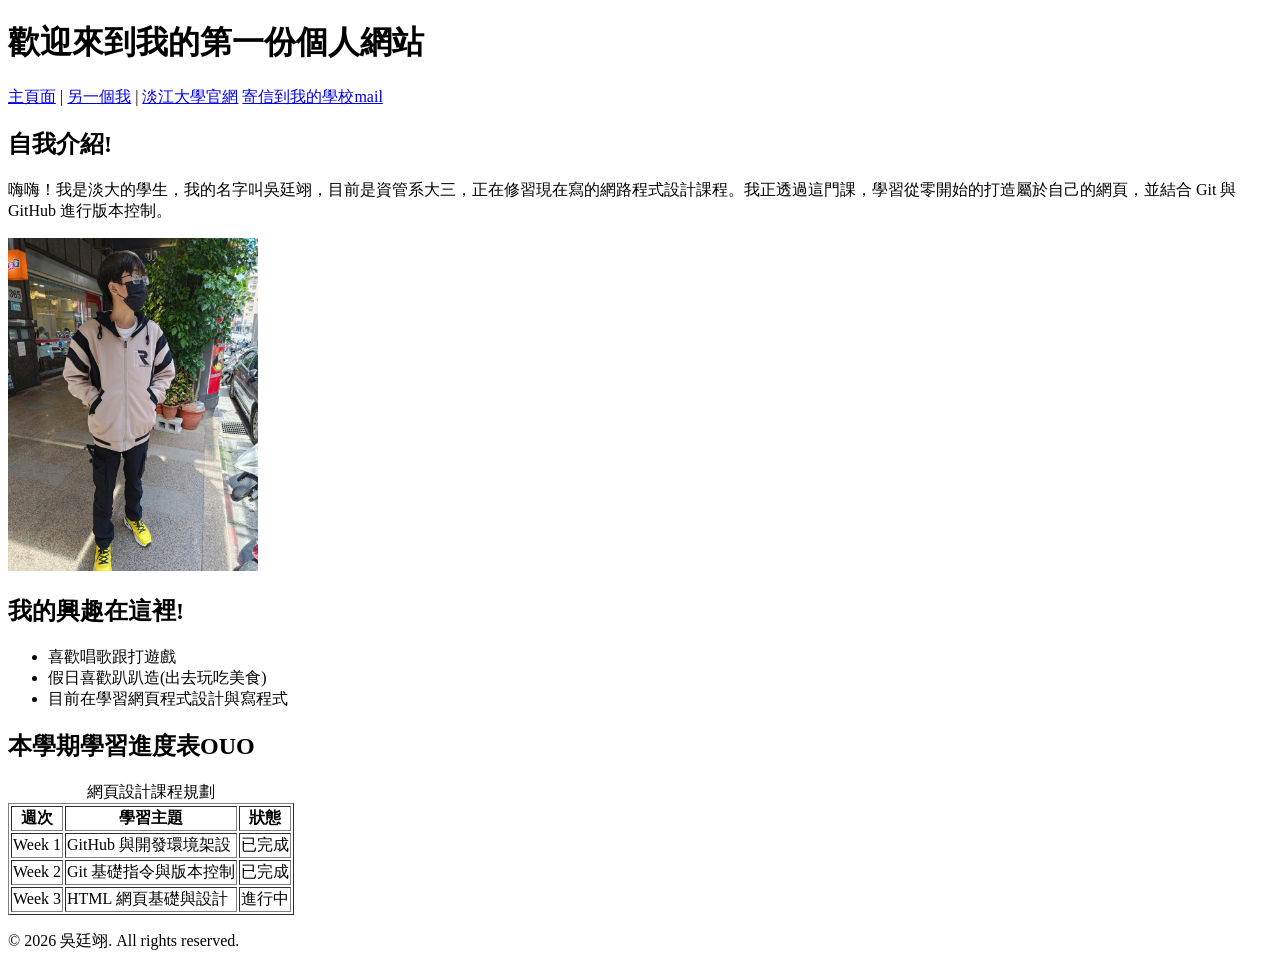
==== index.html @ dd285f0b "Create personal introduction pages" ====
<!DOCTYPE html>
<html lang="zh-Hant">
<head>
    <meta charset="UTF-8">
    <meta name="viewport" content="width=device-width, initial-scale=1.0">
    <title>我的個人自我介紹</title>
</head>
<body>

    <!-- 頁首與導覽 -->
    <header>
        <h1>歡迎來到我的第一份個人網站</h1>
        <nav>
            <a href="index.html">主頁面</a> | 
            <a href="about.html">另一個我</a> | 
            <a href="https://www.tku.edu.tw/" target="_blank" rel="noreferrer">淡江大學官網</a>
            <a href="mailto:412631235@o365.tku.edu.tw">寄信到我的學校mail</a>
        </nav>
    </header>

    <!-- 主要內容區塊 -->
    <main>
        <!-- 自我介紹與圖片 -->
        <section>
            <h2>自我介紹!</h2>
            <p>嗨嗨！我是淡大的學生，我的名字叫吳廷翊，目前是資管系大三，正在修習現在寫的網路程式設計課程。我正透過這門課，學習從零開始的打造屬於自己的網頁，並結合 Git 與 GitHub 進行版本控制。</p>
            <img src="images/profile.jpg" alt="穿著休閒服裝的個人照片" width="250">
        </section>

        <!-- 興趣或技能清單 -->
        <section>
            <h2>我的興趣在這裡!</h2>
            <ul>
                <li>喜歡唱歌跟打遊戲</li>
                <li>假日喜歡趴趴造(出去玩吃美食)</li>
                <li>目前在學習網頁程式設計與寫程式</li>
            </ul>
        </section>

        <!-- 包含至少三列資料的表格 -->
        <section>
            <h2>本學期學習進度表OUO</h2>
            <table border="1">
                <caption>網頁設計課程規劃</caption>
                <thead>
                    <tr>
                        <th scope="col">週次</th>
                        <th scope="col">學習主題</th>
                        <th scope="col">狀態</th>
                    </tr>
                </thead>
                <tbody>
                    <tr>
                        <td>Week 1</td>
                        <td>GitHub 與開發環境架設</td>
                        <td>已完成</td>
                    </tr>
                    <tr>
                        <td>Week 2</td>
                        <td>Git 基礎指令與版本控制</td>
                        <td>已完成</td>
                    </tr>
                    <tr>
                        <td>Week 3</td>
                        <td>HTML 網頁基礎與設計</td>
                        <td>進行中</td>
                    </tr>
                </tbody>
            </table>
        </section>
    </main>

    <!-- 頁尾 -->
    <footer>
        <p>© 2026 吳廷翊. All rights reserved.</p>
    </footer>

</body>
</html>
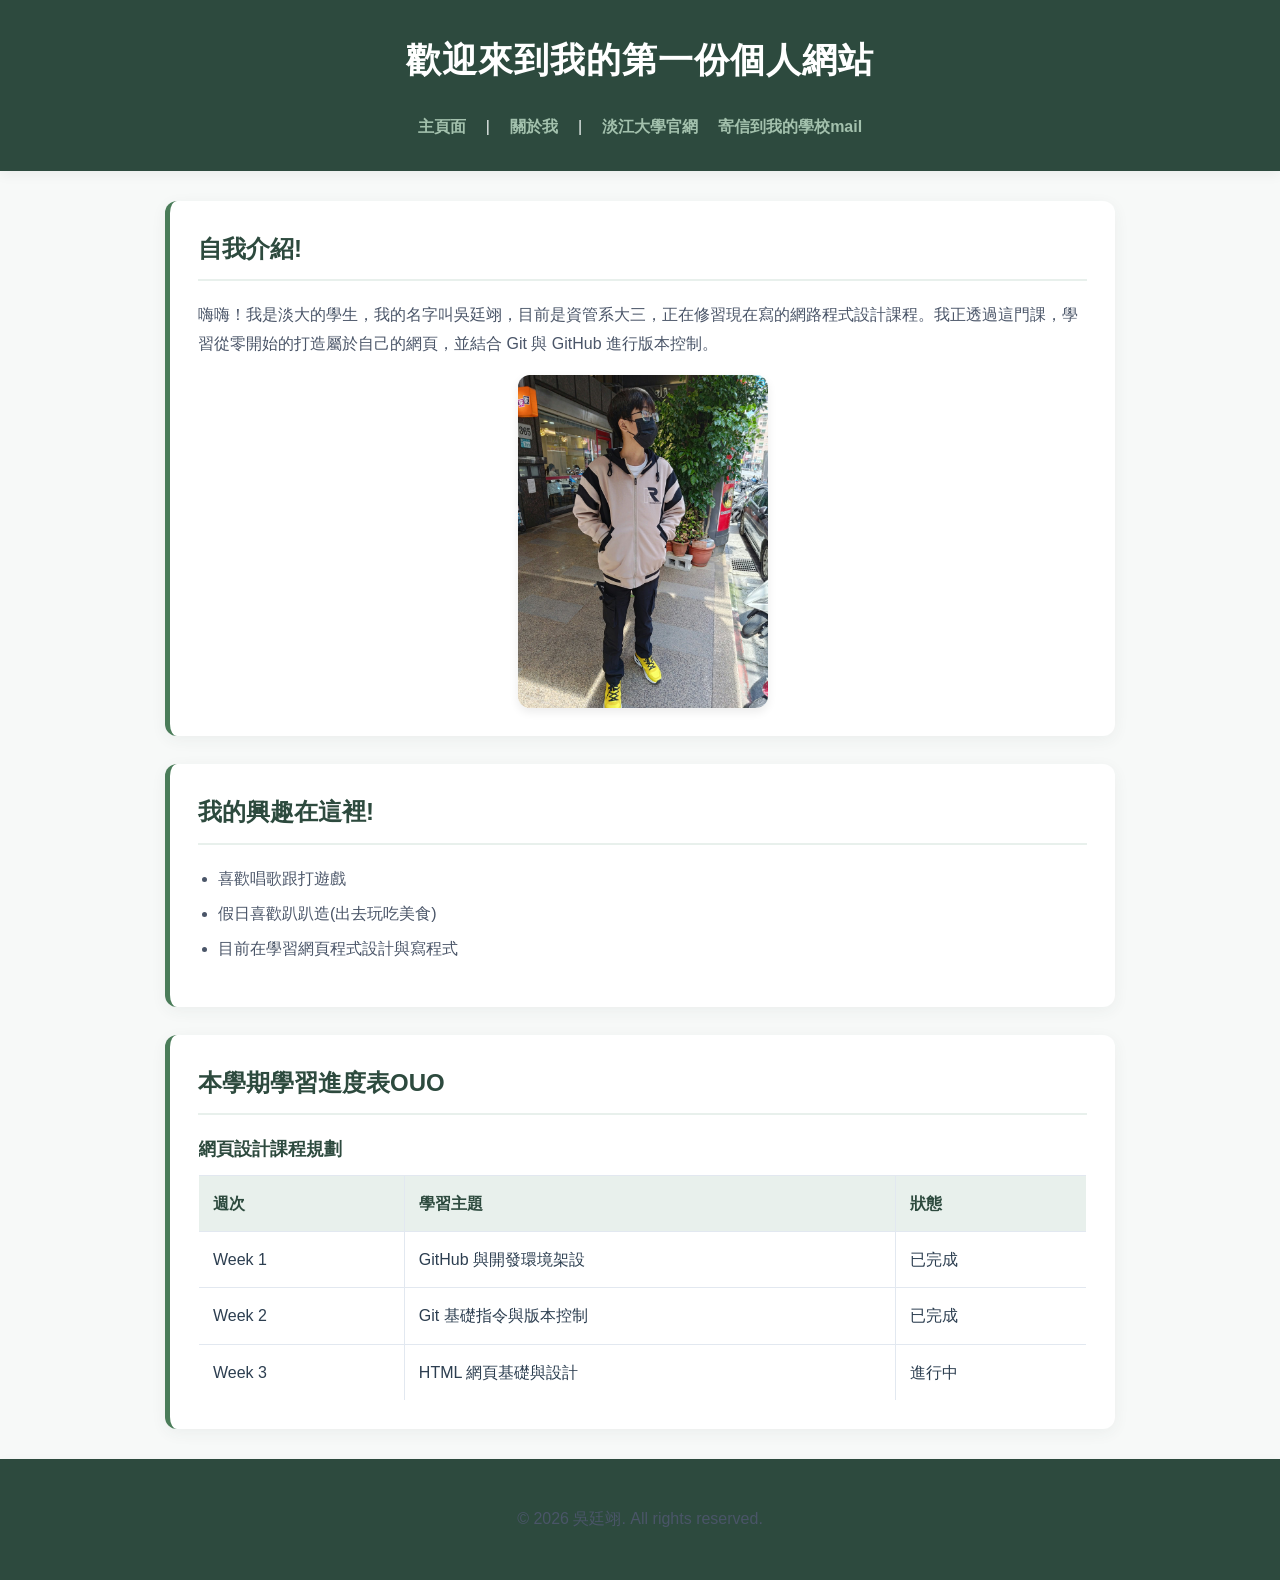
==== commit 489eba37: "Add style.css and update HTML links for Week 4 layout" ====
--- a/index.html
+++ b/index.html
@@ -4,6 +4,7 @@
     <meta charset="UTF-8">
     <meta name="viewport" content="width=device-width, initial-scale=1.0">
     <title>我的個人自我介紹</title>
+    <link rel="stylesheet" href="style.css">
 </head>
 <body>
 
@@ -12,7 +13,7 @@
         <h1>歡迎來到我的第一份個人網站</h1>
         <nav>
             <a href="index.html">主頁面</a> | 
-            <a href="about.html">另一個我</a> | 
+            <a href="about.html">關於我</a> | 
             <a href="https://www.tku.edu.tw/" target="_blank" rel="noreferrer">淡江大學官網</a>
             <a href="mailto:412631235@o365.tku.edu.tw">寄信到我的學校mail</a>
         </nav>
--- a/style.css
+++ b/style.css
@@ -0,0 +1,157 @@
+/* --- 1. 全域與基礎設定 --- */
+* {
+  box-sizing: border-box;
+}
+
+body {
+  margin: 0;
+  color: #2c3e50;
+  background-color: #f7f9f8; /* 改成帶有一點清新感的米灰白背景 */
+  font-family: "Segoe UI", Tahoma, Geneva, Verdana, sans-serif;
+  line-height: 1.7;
+}
+
+/* --- 2. 頁首與頁尾（改成沉穩的森林綠色系） --- */
+header, footer {
+  background-color: #2d4a3e; /* 改成森林深綠色 */
+  color: #f1f6f4;
+  padding: 30px 20px;
+  text-align: center;
+  box-shadow: 0 4px 12px rgba(0, 0, 0, 0.05);
+}
+
+header h1 {
+  margin-top: 0;
+  color: #ffffff;
+  font-size: 2.2rem;
+  letter-spacing: 1px;
+}
+
+/* --- 3. 導覽列（加入點擊特效與更好看的間距） --- */
+nav {
+  display: flex;
+  justify-content: center;
+  align-items: center;
+  flex-wrap: wrap;
+  gap: 20px;
+  margin-top: 15px;
+}
+
+nav a {
+  color: #a3c1ad; /* 柔和的淺綠色連結 */
+  text-decoration: none;
+  font-weight: 600;
+  transition: color 0.3s ease;
+}
+
+nav a:hover {
+  color: #ffffff;
+  text-decoration: underline;
+}
+
+/* --- 4. 主要內容區域 --- */
+main {
+  width: 90%;
+  max-width: 950px;
+  margin: 30px auto;
+}
+
+section {
+  margin-bottom: 28px;
+  padding: 28px;
+  background-color: #ffffff;
+  border-radius: 12px; /* 圓角稍微做大一點，更有現代感 */
+  box-shadow: 0 4px 16px rgba(45, 74, 62, 0.06); /* 綠色調的柔和陰影 */
+  border-left: 5px solid #4a7c59; /* 左側加入質感邊框線 */
+}
+
+h2 {
+  color: #2d4a3e;
+  border-bottom: 2px solid #e8f0ec;
+  padding-bottom: 10px;
+  margin-top: 0;
+}
+
+p {
+  line-height: 1.8;
+  color: #4a5568;
+}
+
+/* --- 5. 圖片與清單 --- */
+img {
+  max-width: 100%;
+  height: auto;
+  border-radius: 12px;
+  display: block;
+  margin: 16px auto 0 auto;
+  box-shadow: 0 4px 10px rgba(0, 0, 0, 0.08);
+}
+
+ul {
+  padding-left: 20px;
+  color: #4a5568;
+}
+
+li {
+  margin-bottom: 8px;
+}
+
+/* --- 6. 表格樣式 --- */
+table {
+  width: 100%;
+  border-collapse: collapse;
+  background-color: white;
+  margin-top: 15px;
+  border-radius: 8px;
+  overflow: hidden;
+}
+
+caption {
+  font-weight: bold;
+  margin-bottom: 10px;
+  color: #2d4a3e;
+  text-align: left;
+  font-size: 1.1rem;
+}
+
+th, td {
+  padding: 14px;
+  border: 1px solid #e2e8f0;
+  text-align: left;
+}
+
+th {
+  background-color: #e8f0ec; /* 與綠色主題搭配的淺綠底色 */
+  color: #2d4a3e;
+}
+
+/* --- 7. RWD 響應式設計（手機版面） --- */
+@media (max-width: 600px) {
+  header,
+  footer {
+    padding: 20px 15px;
+  }
+
+  main {
+    width: 95%;
+    margin: 15px auto;
+  }
+  nav {
+    flex-direction: column; /* 當螢幕小於 600px 時，改為垂直上下排列 */
+    gap: 10px;              /* 縮小手機上的間距 */
+  }
+
+  section {
+    padding: 18px;
+    border-left-width: 4px;
+  }
+
+  nav {
+    flex-direction: column;
+    gap: 10px;
+  }
+
+  table {
+    font-size: 14px;
+  }
+}
